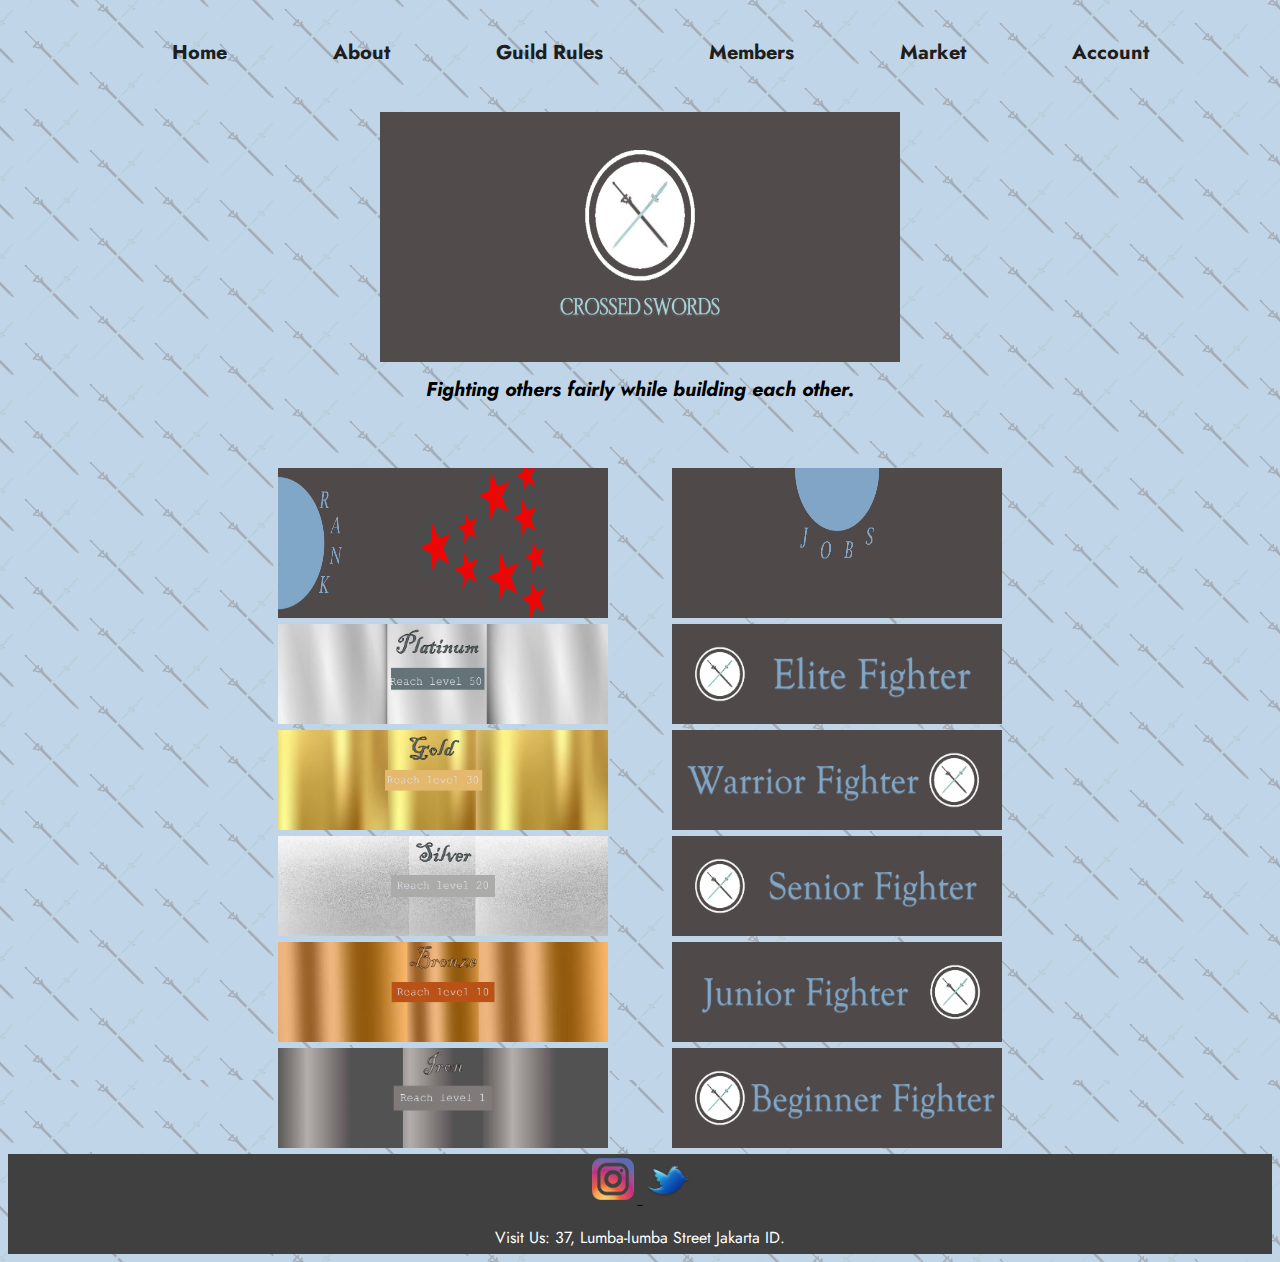
==== index.html @ d76c3ecc "Rename Index.html to index.html" ====
<!DOCTYPE html>
<html lang="en">
<head>
    <meta charset="UTF-8">
    <meta name="viewport" content="width=device-width, initial-scale=1.0">
    <title>Crossed Swords Guild - Home</title>
    <link rel="stylesheet" href="CSS/style.css">
    <link href="https://fonts.googleapis.com/css2?family=Jost&display=swap" rel="stylesheet">
</head>

<body>
    <header>
        <nav class="navigbar" >
        <ul> 	
              <li><b>   <a class="navilink" href="Index.html"> Home  </a>   </b></li> 
              <li><b>   <a class="navilink" href="#about"> About  </a>   </b></li>
              <li><b>   <a class="navilink" href="#guildrules"> Guild Rules </a>   </b></li>
              <li><b>   <a class="navilink" href="#members"> Members </a>   </b></li> 	
              <li><b>   <a class="navilink" href="#market"> Market </a>   </b></li> 
              <li><b>   <a class="navilink" href="Login.html"> Account </a>   </b></li> 
          </ul>
      </nav> 
    </header>
<img class="parallax" src="Assets/Logo.png">
<h1 class="motto"> Fighting others fairly while building each other. </h1>

<div class="row">
    <div class="rowleft">
        <img class="mainpic" src="Assets/rank-layout.png" alt="Rank"><br>
        <img class="subpic" src="Assets/platinum-layout.png" alt="Platinum"><br>
        <img class="subpic" src="Assets/gold-layout.png" alt="Gold"><br>
        <img class="subpic" src="Assets/silver-layout.png" alt="Silver"><br>
        <img class="subpic" src="Assets/bronze-layout.png" alt="Bronze"><br>
        <img class="subpic" src="Assets/iron-layout.png" alt="Iron"><br>
    </div>

    <div class="rowright">
        <img class="mainpic" src="Assets/jobs-layout.png" alt="Jobs"><br>
        <img class="subpic" src="Assets/elite.png" alt="elite"><br>
        <img class="subpic" src="Assets/warrior.png" alt="warrior"><br>
        <img class="subpic" src="Assets/senior.png" alt="senior"><br>
        <img class="subpic" src="Assets/junior.png" alt="junior"><br>
        <img class="subpic" src="Assets/beginner.png" alt="beginner"><br>
    </div>
</div>

<footer>
    <a href="https://www.instagram.com">
    <img class="socmed" src="Assets/instagram.png" alt="ig" width="50" height="50">
    </a>
    <a href="https://www.twitter.com">
    <img class="socmed" src="Assets/twitter.png" alt="twt" width="50" height="50">
    </a>
    <p class="address">
        Visit Us: 37, Lumba-lumba Street Jakarta ID.
    </p>
</footer>

</body>
</html>
---- CSS/style.css ----
*{
    font-family: 'Jost', sans-serif;
}

body {
    background-image: url("../Assets/wallpaper.png");
}

footer {
    background-color: #404040;
    clear: both;
    position: relative;
    height: 100px;
    margin-top: -100px;
    text-align: center;
    color: white;
}

.parallax {
    margin: auto;
    margin-top: 25px;
    display: block;
    width: 520px;
    height: 250px;
}

a {
    color: initial;
}

.navigbar { 
    font-size: 20px;
    text-align: center;
    width: 100%;
    padding-top: 10px;
}

a.translink {
    color: #1E1E1E;
    text-decoration: none;
}

a.navilink {
    color: #1E1E1E;
    text-decoration: none;
    margin: 0px 50px;
	text-align: center;	
	font-size: 20px;
}

header ul li {
    list-style: none;
    display: inline;
}

a:hover {
    color: #fff;
}
header{
	align-content: center;
}

.rowleft {
    margin-top: 50px;
    margin-left: 270px;
    float: left;
}

.mainpic {
    width: 330px;
    height: 150px;
}

.subpic {
    width: 330px;
    height: 100px;
}

.motto {
    text-align: center;
    font-style: italic;
    font-size: 20px;
}

.rowright {
    margin-top: 50px;
    float: right;
    margin-right: 270px;
}

.row {
    clear: both;
    margin-bottom: 25px;
}
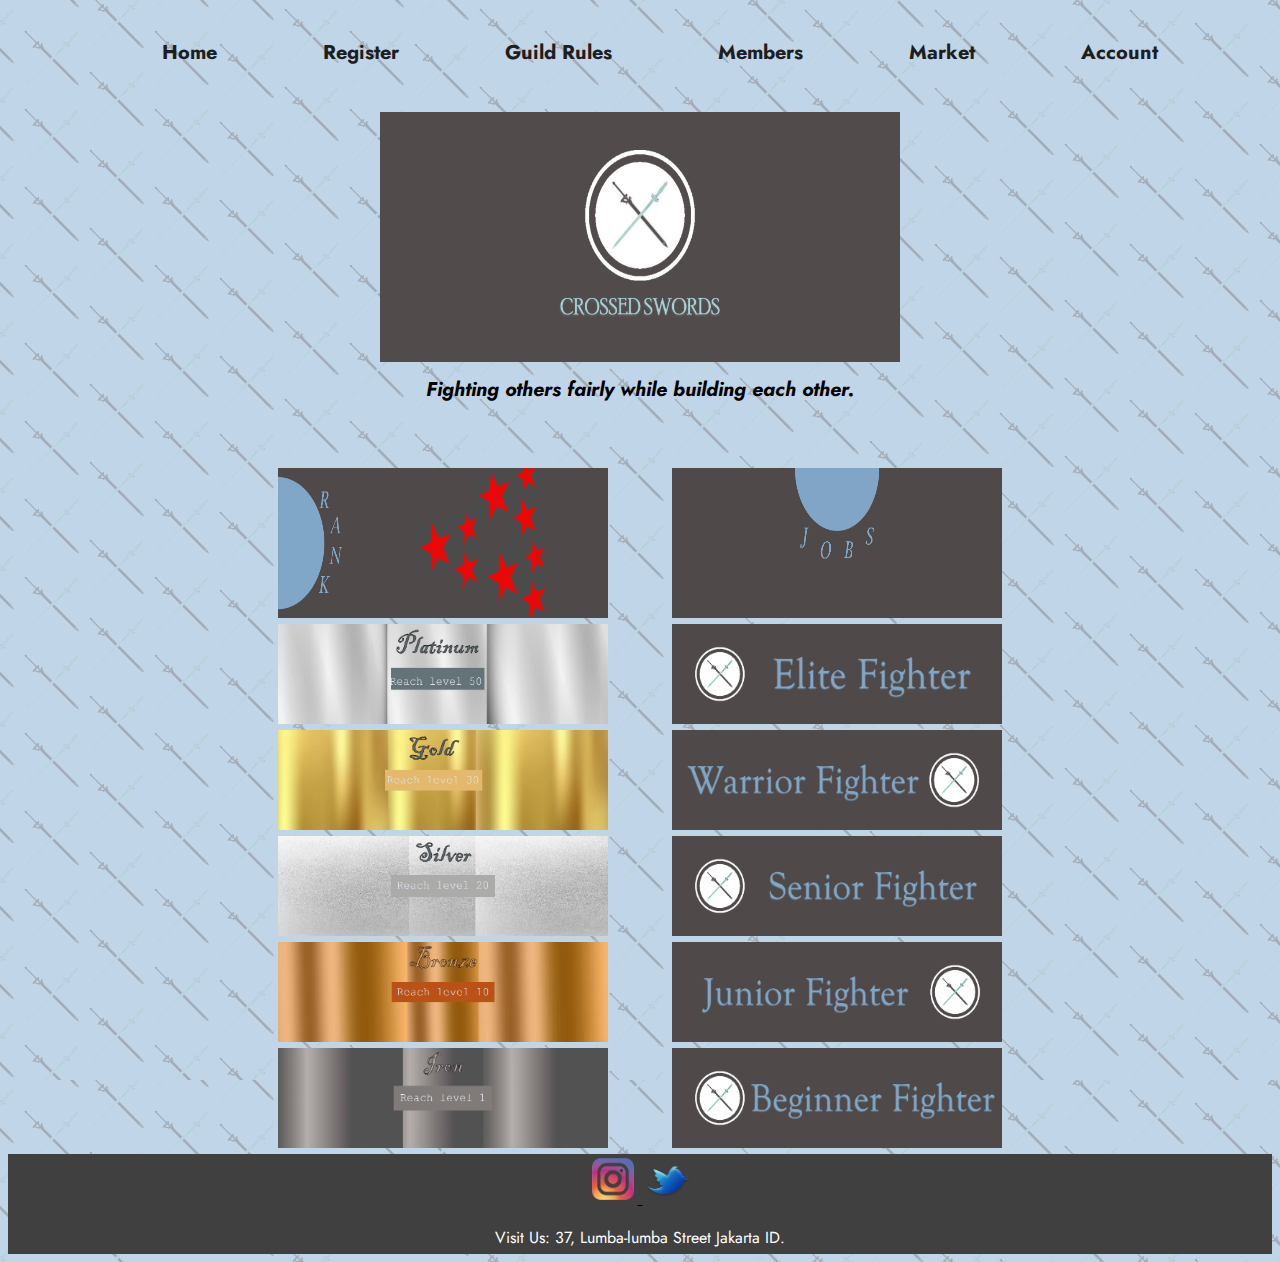
==== commit a5788591: "Update index.html" ====
--- a/index.html
+++ b/index.html
@@ -13,7 +13,7 @@
         <nav class="navigbar" >
         <ul> 	
               <li><b>   <a class="navilink" href="Index.html"> Home  </a>   </b></li> 
-              <li><b>   <a class="navilink" href="#about"> About  </a>   </b></li>
+              <li><b>   <a class="navilink" href="Register.html"> Register  </a>   </b></li>
               <li><b>   <a class="navilink" href="#guildrules"> Guild Rules </a>   </b></li>
               <li><b>   <a class="navilink" href="#members"> Members </a>   </b></li> 	
               <li><b>   <a class="navilink" href="#market"> Market </a>   </b></li> 
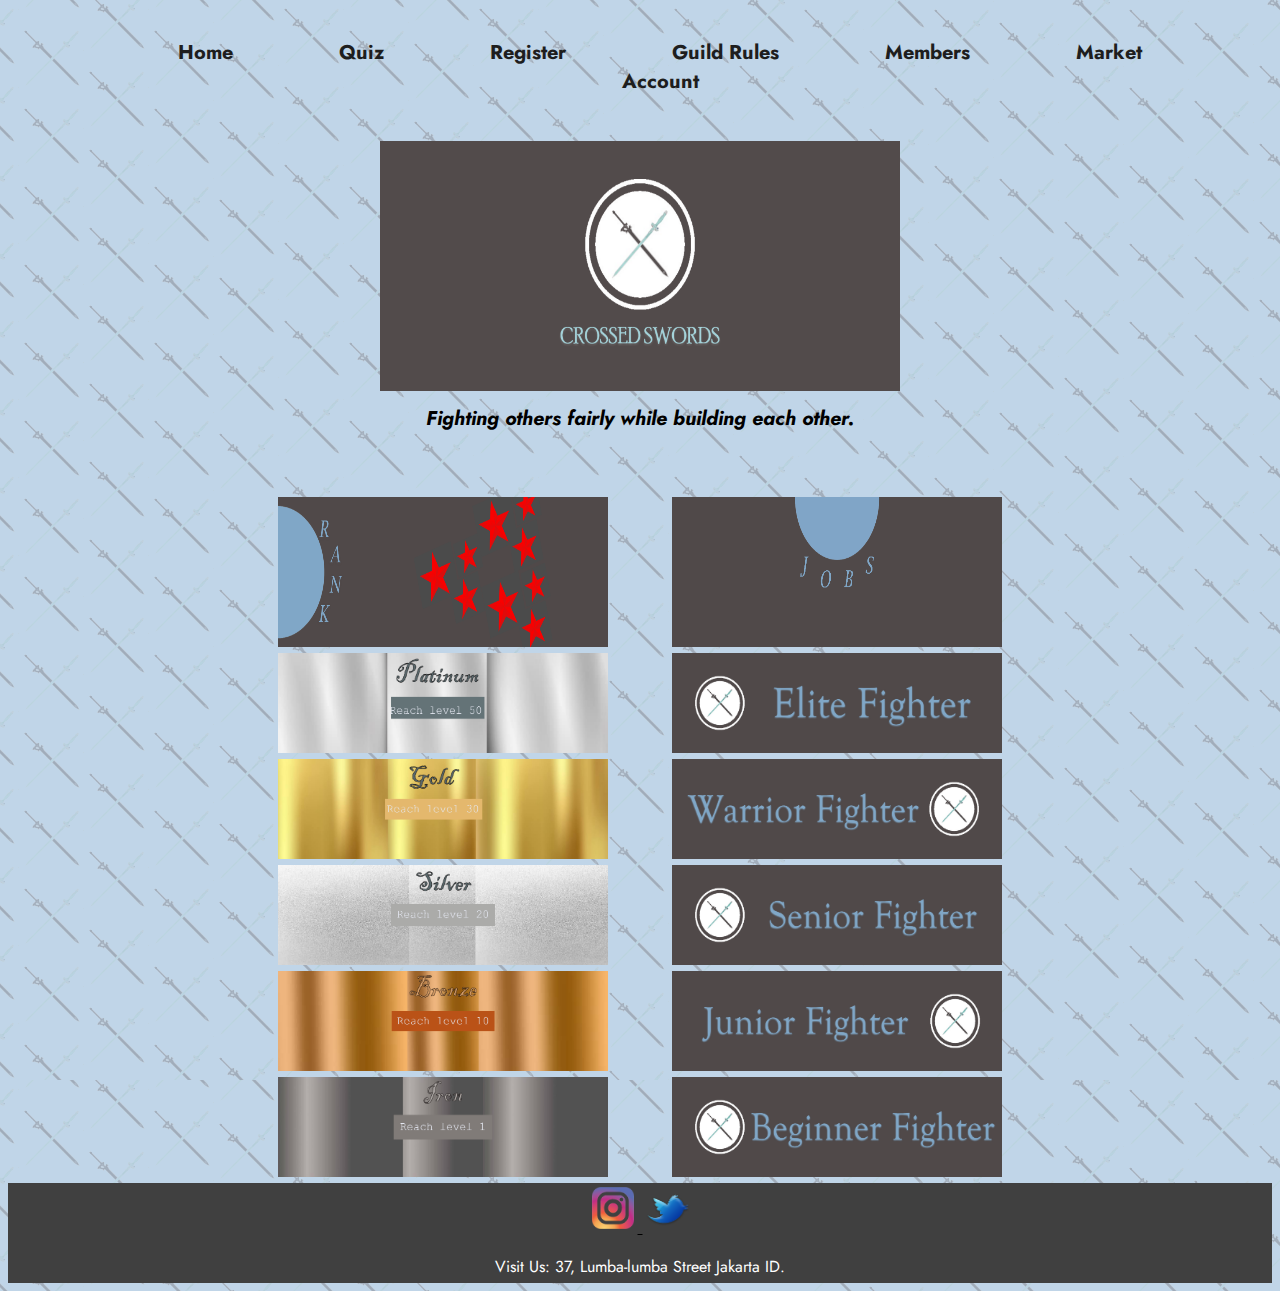
==== commit 364ad1ba: "Update index.html" ====
--- a/index.html
+++ b/index.html
@@ -12,7 +12,8 @@
     <header>
         <nav class="navigbar" >
         <ul> 	
-              <li><b>   <a class="navilink" href="Index.html"> Home  </a>   </b></li> 
+              <li><b>   <a class="navilink" href="Index.html"> Home  </a>   </b></li>              
+              <li><b>   <a class="navilink" href="Quiz.html"> Quiz </a>   </b></li> 
               <li><b>   <a class="navilink" href="Register.html"> Register  </a>   </b></li>
               <li><b>   <a class="navilink" href="#guildrules"> Guild Rules </a>   </b></li>
               <li><b>   <a class="navilink" href="#members"> Members </a>   </b></li> 	
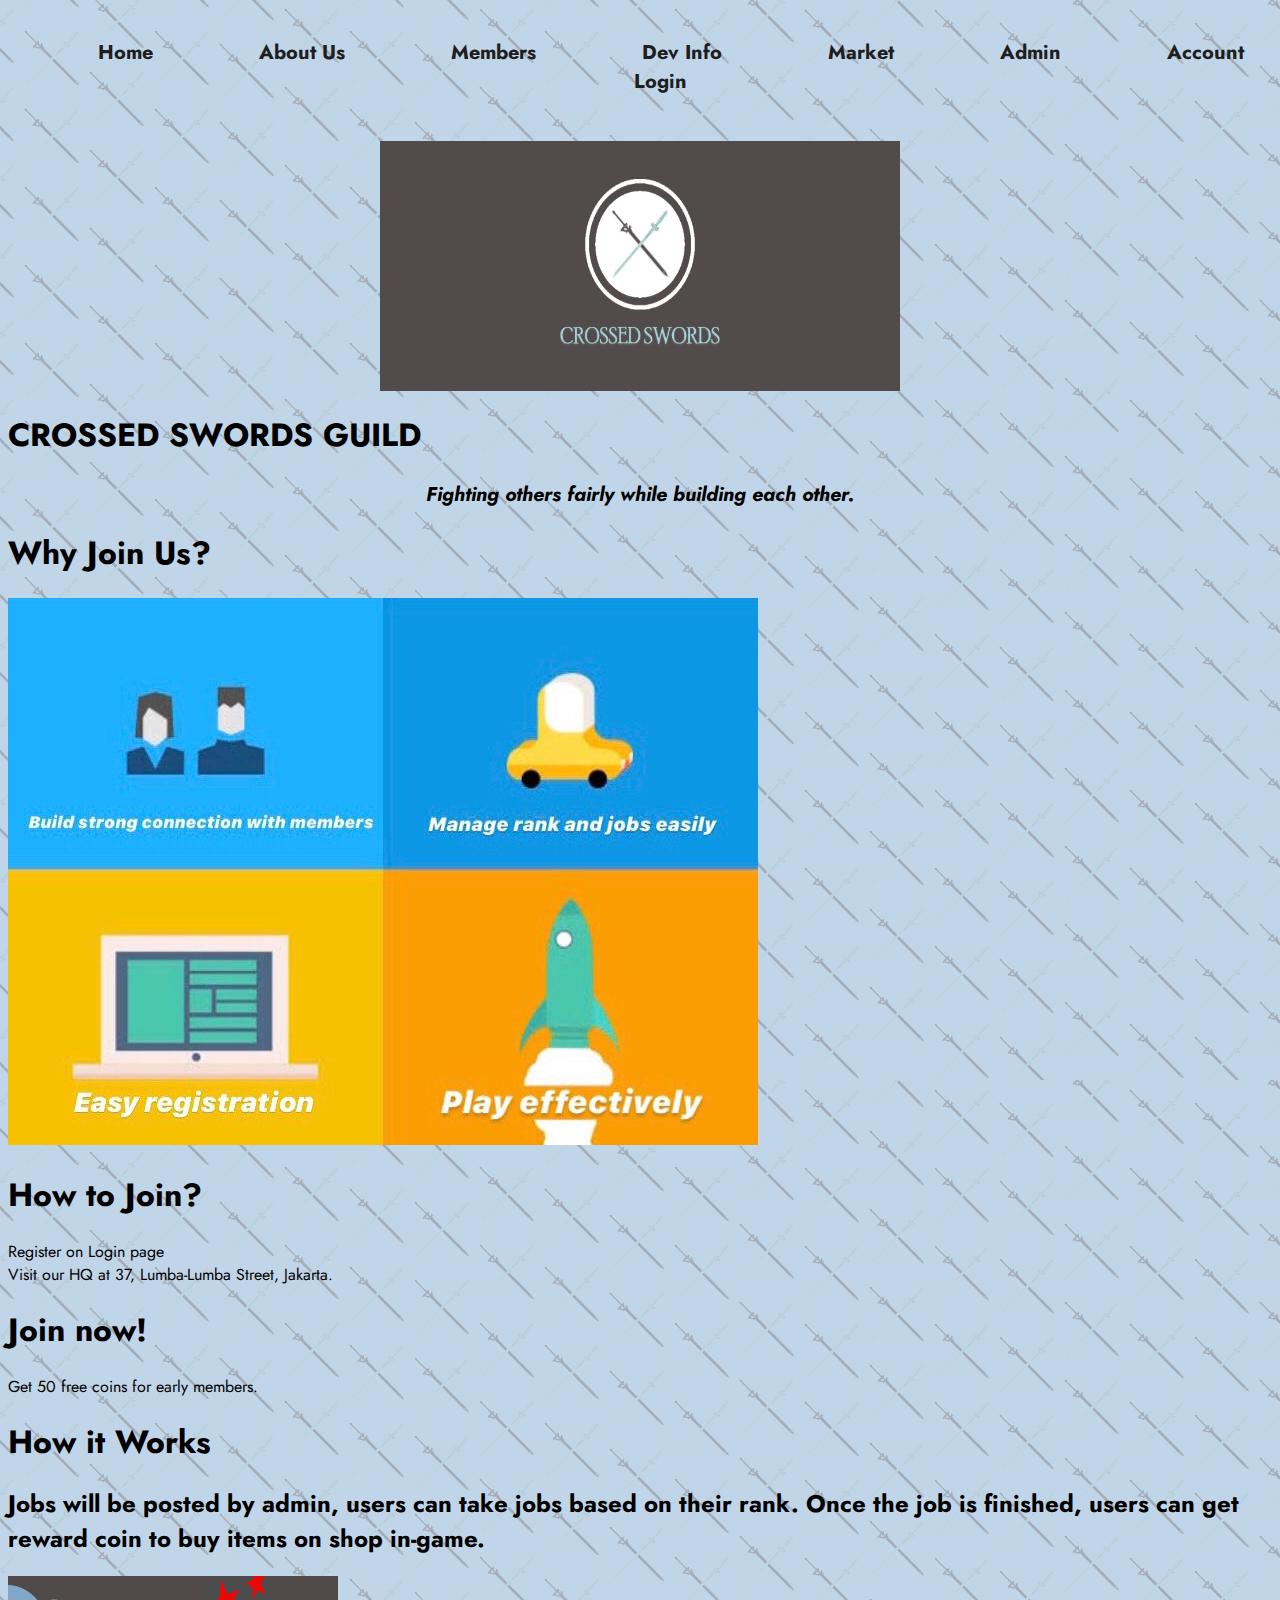
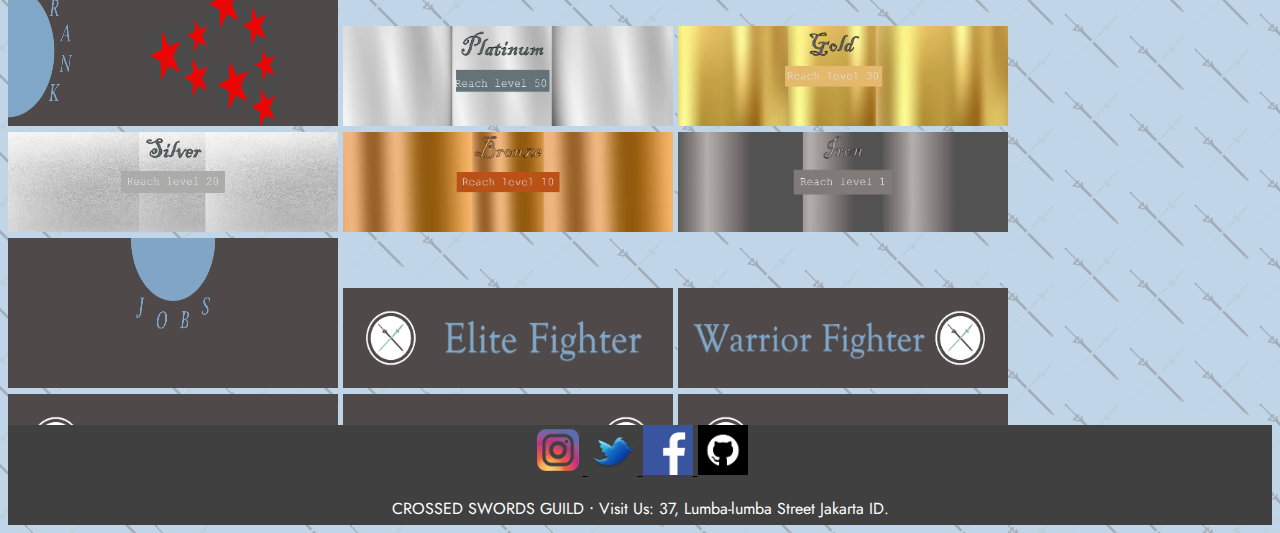
==== commit 7e9574dd: "Add files via upload" ====
--- a/index.html
+++ b/index.html
@@ -3,7 +3,7 @@
 <head>
     <meta charset="UTF-8">
     <meta name="viewport" content="width=device-width, initial-scale=1.0">
-    <title>Crossed Swords Guild - Home</title>
+    <title>Home ‧ Crossed Swords Guild</title>
     <link rel="stylesheet" href="CSS/style.css">
     <link href="https://fonts.googleapis.com/css2?family=Jost&display=swap" rel="stylesheet">
 </head>
@@ -12,36 +12,57 @@
     <header>
         <nav class="navigbar" >
         <ul> 	
-              <li><b>   <a class="navilink" href="Index.html"> Home  </a>   </b></li>              
-              <li><b>   <a class="navilink" href="Quiz.html"> Quiz </a>   </b></li> 
-              <li><b>   <a class="navilink" href="Register.html"> Register  </a>   </b></li>
-              <li><b>   <a class="navilink" href="#guildrules"> Guild Rules </a>   </b></li>
-              <li><b>   <a class="navilink" href="#members"> Members </a>   </b></li> 	
-              <li><b>   <a class="navilink" href="#market"> Market </a>   </b></li> 
-              <li><b>   <a class="navilink" href="Login.html"> Account </a>   </b></li> 
+              <li><b>   <a class="navilink" href="index.html"> Home  </a>   </b></li> 
+              <li><b>   <a class="navilink" href="about.html"> About Us </a>   </b></li>
+              <li><b>   <a class="navilink" href="members.html"> Members </a>   </b></li> 	
+              <li><b>   <a class="navilink" href="quiz.html"> Dev Info </a>   </b></li> 	
+              <li><b>   <a class="navilink" href="market.html"> Market </a>   </b></li> 
+              <li><b>   <a class="navilink" href="admin.html"> Admin </a>   </b></li>
+              <li><b>   <a class="navilink" href="account.html"> Account </a>   </b></li>
+              <li><b>   <a class="navilink" href="login.html"> Login </a>   </b></li> 
           </ul>
       </nav> 
     </header>
 <img class="parallax" src="Assets/Logo.png">
-<h1 class="motto"> Fighting others fairly while building each other. </h1>
+<h1 class="desc"> CROSSED SWORDS GUILD </h1>
+<h2 class="motto"> Fighting others fairly while building each other. </h1>
+
+
+<div class="content">
+        <h1 class="titleabout">Why Join Us?</h1>
+        <img class="benefit" src="Assets/newbenefit.jpg" alt="Benefit">
+    </div>
+<div class="content">
+        <h1 class="titleabout">How to Join?</h1>
+        <div class="card"><div class="pinkbtn"> Register on Login page</div></a></div>
+        <div class="card"><div class="pinkbtn"> Visit our HQ at 37, Lumba-Lumba Street, Jakarta.</div></a></div>
+    </div>
+<div class="content">
+        <h1 class="titleabout">Join now!</h1>
+        <div class="card"><div class="pinkbtn"> Get 50 free coins for early members.</div></a></div>
+    </div>
+<div class="content">
+        <h1 class="titleabout">How it Works</h1>
+        <h2 class = "txt1"> Jobs will be posted by admin, users can take jobs based on their rank. Once the job is finished, users can get reward coin to buy items on shop in-game.</h2>
+    </div>
 
 <div class="row">
-    <div class="rowleft">
-        <img class="mainpic" src="Assets/rank-layout.png" alt="Rank"><br>
-        <img class="subpic" src="Assets/platinum-layout.png" alt="Platinum"><br>
-        <img class="subpic" src="Assets/gold-layout.png" alt="Gold"><br>
-        <img class="subpic" src="Assets/silver-layout.png" alt="Silver"><br>
-        <img class="subpic" src="Assets/bronze-layout.png" alt="Bronze"><br>
-        <img class="subpic" src="Assets/iron-layout.png" alt="Iron"><br>
+    <div class="rowtop">
+        <img class="mainpic" src="Assets/rank-layout.png" alt="Rank">
+        <img class="subpic" src="Assets/platinum-layout.png" alt="Platinum">
+        <img class="subpic" src="Assets/gold-layout.png" alt="Gold">
+        <img class="subpic" src="Assets/silver-layout.png" alt="Silver">
+        <img class="subpic" src="Assets/bronze-layout.png" alt="Bronze">
+        <img class="subpic" src="Assets/iron-layout.png" alt="Iron">
     </div>
 
-    <div class="rowright">
-        <img class="mainpic" src="Assets/jobs-layout.png" alt="Jobs"><br>
-        <img class="subpic" src="Assets/elite.png" alt="elite"><br>
-        <img class="subpic" src="Assets/warrior.png" alt="warrior"><br>
-        <img class="subpic" src="Assets/senior.png" alt="senior"><br>
-        <img class="subpic" src="Assets/junior.png" alt="junior"><br>
-        <img class="subpic" src="Assets/beginner.png" alt="beginner"><br>
+    <div class="rowbottom">
+        <img class="mainpic" src="Assets/jobs-layout.png" alt="Jobs">
+        <img class="subpic" src="Assets/elite.png" alt="elite">
+        <img class="subpic" src="Assets/warrior.png" alt="warrior">
+        <img class="subpic" src="Assets/senior.png" alt="senior">
+        <img class="subpic" src="Assets/junior.png" alt="junior">
+        <img class="subpic" src="Assets/beginner.png" alt="beginner">
     </div>
 </div>
 
@@ -52,10 +73,16 @@
     <a href="https://www.twitter.com">
     <img class="socmed" src="Assets/twitter.png" alt="twt" width="50" height="50">
     </a>
+    <a href="https://www.facebook.com">
+        <img class="socmed" src="Assets/newfb.png" alt="fb" width="50" height="50">
+    </a>
+    <a href="https://www.github.com">
+        <img class="socmed" src="Assets/newgt.png" alt="gt" width="50" height="50">
+    </a>
     <p class="address">
-        Visit Us: 37, Lumba-lumba Street Jakarta ID.
+        CROSSED SWORDS GUILD ‧ Visit Us: 37, Lumba-lumba Street Jakarta ID.
     </p>
 </footer>
 
 </body>
-</html>
+</html>